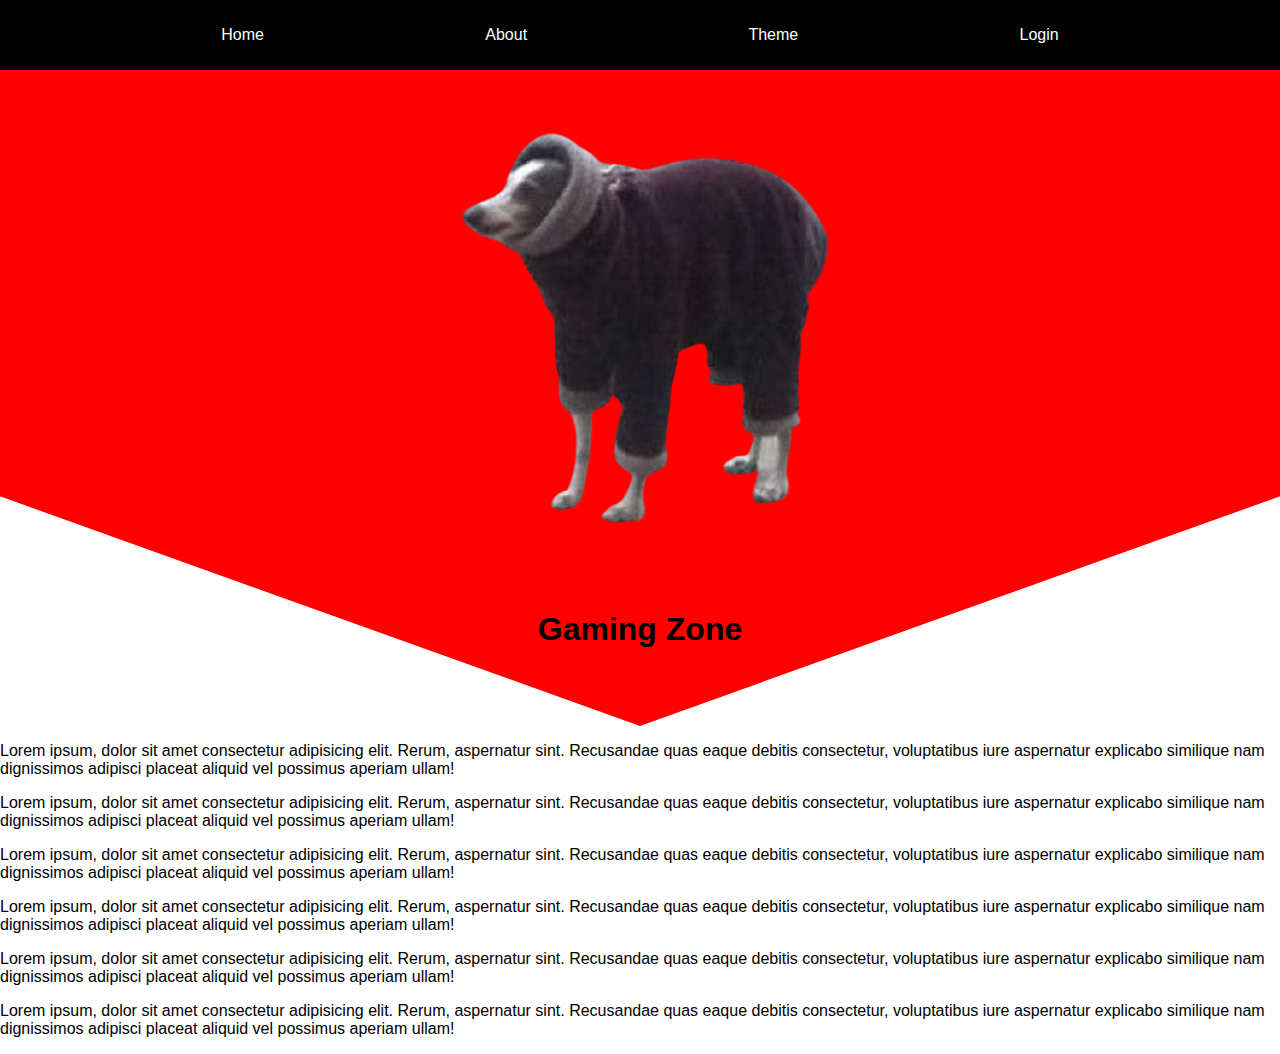
==== index.html @ f0c8d76f "Initial commit" ====
<!DOCTYPE html>
<html lang="en">
<head>
    <meta charset="UTF-8">
    <meta http-equiv="X-UA-Compatible" content="IE=edge">
    <meta name="viewport" content="width=device-width, initial-scale=1.0">
    <link rel="stylesheet" href="styles.css"></link>
    <script defer src="script.js"></script>
    <title>Document</title>
</head>
<body class="light">
    <nav class="navbar">
        <ul class="navbar-nav">
            <li class="nav-item">
                <a href="#">Home</a>
            </li>
            <li class="nav-item">
                <a href="#">About</a>
            </li>
            <li class="nav-item has-dropdown">
                <a href="#">Theme</a>
                <ul class="dropdown">
                    <il class="dropdown-item">
                        <a id="light" href="#">light</a>
                    </il>
                    <il class="dropdown-item">
                        <a id="dark" href="#">dark</a>
                    </il>
                    <il class="dropdown-item">
                        <a id="solar" href="#">solar</a>
                    </il>
                </ul>
            </li>
            <li class="nav-item">
                <a href="#">Login</a>
            </li>
        </ul>
    </nav>
    <header>
        <img src="56b-removebg-preview.png" class="logo">
        <h1>Gaming Zone</h1>
    </header>
    <main>
        <p>Lorem ipsum, dolor sit amet consectetur adipisicing elit. Rerum, aspernatur sint. Recusandae quas eaque debitis consectetur, voluptatibus iure aspernatur explicabo similique nam dignissimos adipisci placeat aliquid vel possimus aperiam ullam!</p>
        <p>Lorem ipsum, dolor sit amet consectetur adipisicing elit. Rerum, aspernatur sint. Recusandae quas eaque debitis consectetur, voluptatibus iure aspernatur explicabo similique nam dignissimos adipisci placeat aliquid vel possimus aperiam ullam!</p>
        <p>Lorem ipsum, dolor sit amet consectetur adipisicing elit. Rerum, aspernatur sint. Recusandae quas eaque debitis consectetur, voluptatibus iure aspernatur explicabo similique nam dignissimos adipisci placeat aliquid vel possimus aperiam ullam!</p>
        <p>Lorem ipsum, dolor sit amet consectetur adipisicing elit. Rerum, aspernatur sint. Recusandae quas eaque debitis consectetur, voluptatibus iure aspernatur explicabo similique nam dignissimos adipisci placeat aliquid vel possimus aperiam ullam!</p>
        <p>Lorem ipsum, dolor sit amet consectetur adipisicing elit. Rerum, aspernatur sint. Recusandae quas eaque debitis consectetur, voluptatibus iure aspernatur explicabo similique nam dignissimos adipisci placeat aliquid vel possimus aperiam ullam!</p>
        <p>Lorem ipsum, dolor sit amet consectetur adipisicing elit. Rerum, aspernatur sint. Recusandae quas eaque debitis consectetur, voluptatibus iure aspernatur explicabo similique nam dignissimos adipisci placeat aliquid vel possimus aperiam ullam!</p>
    </main>

</body>
</html>
---- styles.css ----
body {
    margin: 0;
    padding: 0;
    font-family: 'Arial Narrow Bold', sans-serif;
}

ul {
    list-style-type: none;
    margin: 0;
    padding: 0;
}

a {
    color: currentColor;
    text-decoration: none;
}

.navbar {
    height: 70px;
    width: 100%;
    background: black;
    color: white;
}

.navbar-nav {
    display: flex;
    align-items: center;
    justify-content: space-evenly;
    height: 100%;
}

header {
    padding: 1em;
    background: red;
    margin-bottom: 1em;
    padding-bottom: 3.5em;
    text-align: center;
    clip-path: polygon(50% 0%, 100% 0%, 100% 65%, 50% 100%, 0% 65%, 0% 0%);
}

.dropdown {
    position: absolute;
    width: 300px;
    opacity: 0;
    z-index: 2;
    background: blue;
    border-top: 2px solid white;
    border-bottom-left-radius: 8px;
    border-bottom-right-radius: 8px;

    display: flex;
    align-items: center;
    justify-content: space-evenly;
    height: 3rem;
    margin-top: 2rem;
    padding: .5rem;

    box-shadow: rgba(2,8,20,0.5) 0px .175em .5em;
    transform: translateX(-40%);

    transition: opacity .15% ease-out;
    -moz-transition: opacity .25s ease-out;
    -webkit-transition: opacity .25s  ease-out;
}

.has-dropdown:focus-within .dropdown {
    opacity: 1;
    pointer-events: auto;
}
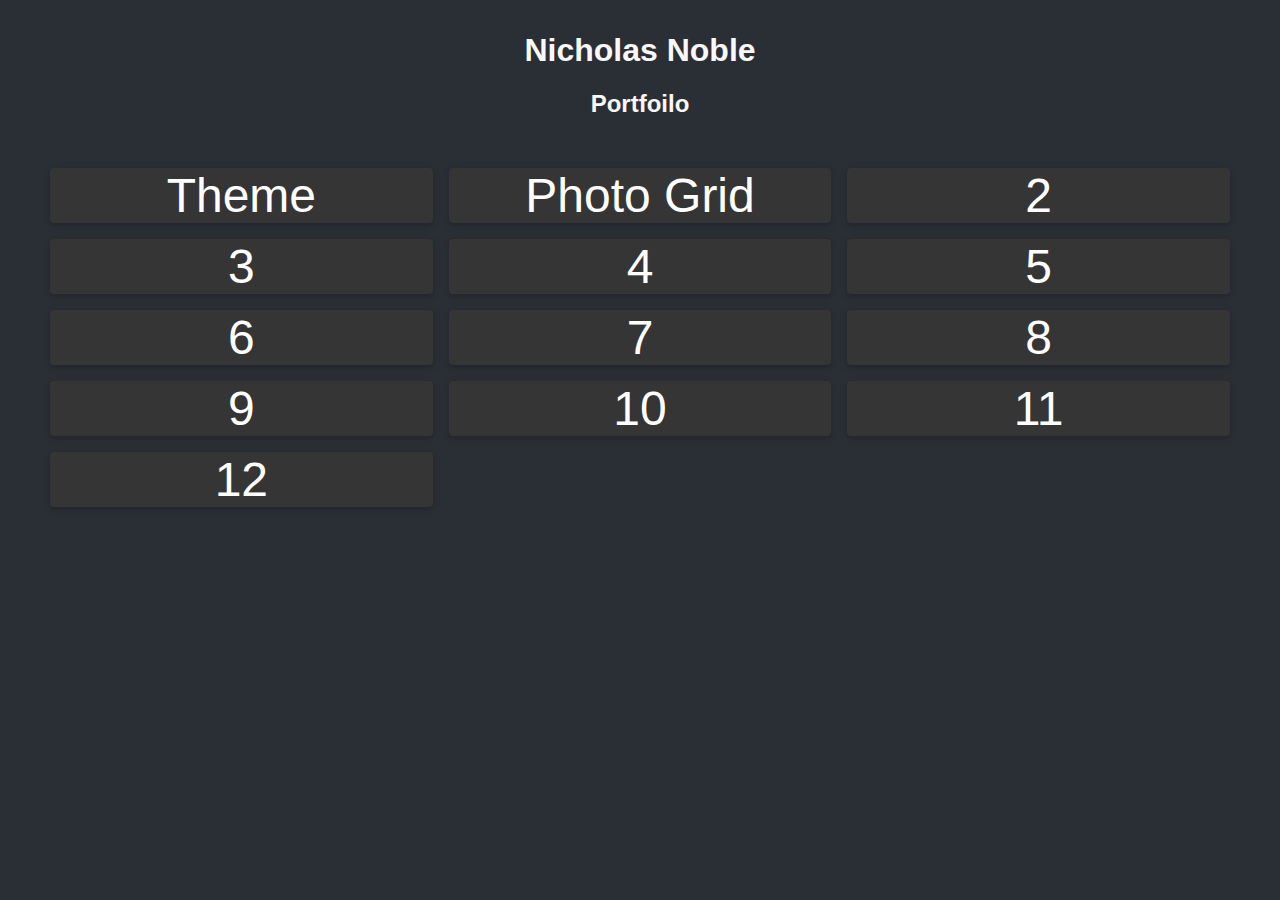
==== commit 26fe1438: "Added some new pages" ====
--- a/index.html
+++ b/index.html
@@ -4,50 +4,34 @@
     <meta charset="UTF-8">
     <meta http-equiv="X-UA-Compatible" content="IE=edge">
     <meta name="viewport" content="width=device-width, initial-scale=1.0">
-    <link rel="stylesheet" href="styles.css"></link>
-    <script defer src="script.js"></script>
-    <title>Document</title>
+    <link rel="stylesheet" href="css/defaultStyles.css"></link>
+    <link rel="stylesheet" href="css/index.css"></link>
+    <link rel="stylesheet" href="css/grid.css"></link>
+    <title>Home</title>
 </head>
-<body class="light">
-    <nav class="navbar">
-        <ul class="navbar-nav">
-            <li class="nav-item">
-                <a href="#">Home</a>
-            </li>
-            <li class="nav-item">
-                <a href="#">About</a>
-            </li>
-            <li class="nav-item has-dropdown">
-                <a href="#">Theme</a>
-                <ul class="dropdown">
-                    <il class="dropdown-item">
-                        <a id="light" href="#">light</a>
-                    </il>
-                    <il class="dropdown-item">
-                        <a id="dark" href="#">dark</a>
-                    </il>
-                    <il class="dropdown-item">
-                        <a id="solar" href="#">solar</a>
-                    </il>
-                </ul>
-            </li>
-            <li class="nav-item">
-                <a href="#">Login</a>
-            </li>
-        </ul>
-    </nav>
+<body class="dark">
     <header>
-        <img src="56b-removebg-preview.png" class="logo">
-        <h1>Gaming Zone</h1>
+        <div class="title-container">
+            <h1>Nicholas Noble</h1>
+            <h2>Portfoilo</h2>
+        </div>
     </header>
     <main>
-        <p>Lorem ipsum, dolor sit amet consectetur adipisicing elit. Rerum, aspernatur sint. Recusandae quas eaque debitis consectetur, voluptatibus iure aspernatur explicabo similique nam dignissimos adipisci placeat aliquid vel possimus aperiam ullam!</p>
-        <p>Lorem ipsum, dolor sit amet consectetur adipisicing elit. Rerum, aspernatur sint. Recusandae quas eaque debitis consectetur, voluptatibus iure aspernatur explicabo similique nam dignissimos adipisci placeat aliquid vel possimus aperiam ullam!</p>
-        <p>Lorem ipsum, dolor sit amet consectetur adipisicing elit. Rerum, aspernatur sint. Recusandae quas eaque debitis consectetur, voluptatibus iure aspernatur explicabo similique nam dignissimos adipisci placeat aliquid vel possimus aperiam ullam!</p>
-        <p>Lorem ipsum, dolor sit amet consectetur adipisicing elit. Rerum, aspernatur sint. Recusandae quas eaque debitis consectetur, voluptatibus iure aspernatur explicabo similique nam dignissimos adipisci placeat aliquid vel possimus aperiam ullam!</p>
-        <p>Lorem ipsum, dolor sit amet consectetur adipisicing elit. Rerum, aspernatur sint. Recusandae quas eaque debitis consectetur, voluptatibus iure aspernatur explicabo similique nam dignissimos adipisci placeat aliquid vel possimus aperiam ullam!</p>
-        <p>Lorem ipsum, dolor sit amet consectetur adipisicing elit. Rerum, aspernatur sint. Recusandae quas eaque debitis consectetur, voluptatibus iure aspernatur explicabo similique nam dignissimos adipisci placeat aliquid vel possimus aperiam ullam!</p>
+        <section class="basic-grid">
+            <a class="card" href="changableTheme.html">Theme</a>
+            <a class="card" href="photoGrid.html">Photo Grid</a>
+            <div class="card">2</div>
+            <div class="card">3</div>
+            <div class="card">4</div>
+            <div class="card">5</div>
+            <div class="card">6</div>
+            <div class="card">7</div>
+            <div class="card">8</div>
+            <div class="card">9</div>
+            <div class="card">10</div>
+            <div class="card">11</div>
+            <div class="card">12</div>
+        </section>
     </main>
-
 </body>
 </html>--- a/css/defaultStyles.css
+++ b/css/defaultStyles.css
@@ -0,0 +1,46 @@
+
+:root {
+    --gray0: #f8f8f8;
+    --gray1: #dbe1e8;
+    --gray2: #b2becd;
+    --gray3: #6c7983;
+    --gray4: #454e56;
+    --gray5: #2a2e35;
+    --gray6: #12181b;
+    --blue: #0084a5;
+    --purple: #a82dd1;
+    --yellow: #d42f45;
+}
+
+
+.dark {
+    --bg: var(--gray5);
+    --bg-nav: linear-gradient(to right, var(--gray5), var(--gray6));
+    --bg-dropdown: var(--gray6);
+    --text: var(--gray0);
+    --border-color: var(--purple);
+    --bg-solar: var(--blue);
+}
+
+body {
+    margin: 0;
+    padding: 0;
+    font-family: 'Arial Narrow Bold', sans-serif;
+    color: var(--text);
+    background: var(--bg);
+}
+
+
+a {
+    text-decoration: none;
+    color: var(--text);
+}
+
+
+.title-container {
+    width: auto;
+    min-width: 300px;
+    height: auto;
+    margin: 2rem;
+    text-align: center;
+}--- a/css/index.css
+++ b/css/index.css
@@ -0,0 +1,6 @@
+
+
+
+
+
+
--- a/css/grid.css
+++ b/css/grid.css
@@ -0,0 +1,58 @@
+
+
+.card {
+    display: flex;
+    flex-direction: column;
+    justify-content: center;
+    align-items: center;
+    background: #353535;
+    font-size: 3rem;
+    color: #fff;
+    box-shadow: rgba(3, 8, 20, 0.1) 0px 0.15rem 0.5rem, rgba(2, 8, 20, 0.1) 0px 0.075rem 0.175rem;
+    height: 100%;
+    width: 100%;
+    border-radius: 4px;
+    transition: all 500ms;
+    overflow: hidden;
+
+    background-size: cover;
+    background-position: center;
+    background-repeat: no-repeat;
+ }
+  
+.card:hover {
+    box-shadow: rgba(2, 8, 20, 0.1) 0px 0.35em 1.175em, rgba(2, 8, 20, 0.08) 0px 0.175em 0.5em;
+    transform: translateY(-3px) scale(1.05);
+ }
+
+
+.basic-grid {
+    margin: 50px;
+    display: grid;
+    gap: 1rem;
+    /* grid-template-columns: 1fr 2fr 1fr; */
+    /* grid-template-columns: repeat(12, 1fr); */
+    grid-template-columns: repeat(auto-fit, minmax(300px, 1fr));
+
+}
+
+.photo-grid {
+    margin: 50px;
+    display: grid;
+    gap: 1rem;
+
+    grid-template-columns: repeat(auto-fit, minmax(240px, 1fr));
+    grid-auto-rows: 240px;
+}
+
+@media screen and (min-width: 600px) {
+    .card-tall {
+        grid-row: span 2 / auto;
+    }
+    
+    .card-wide {
+        grid-column: span 2 / auto;
+    }
+}
+
+
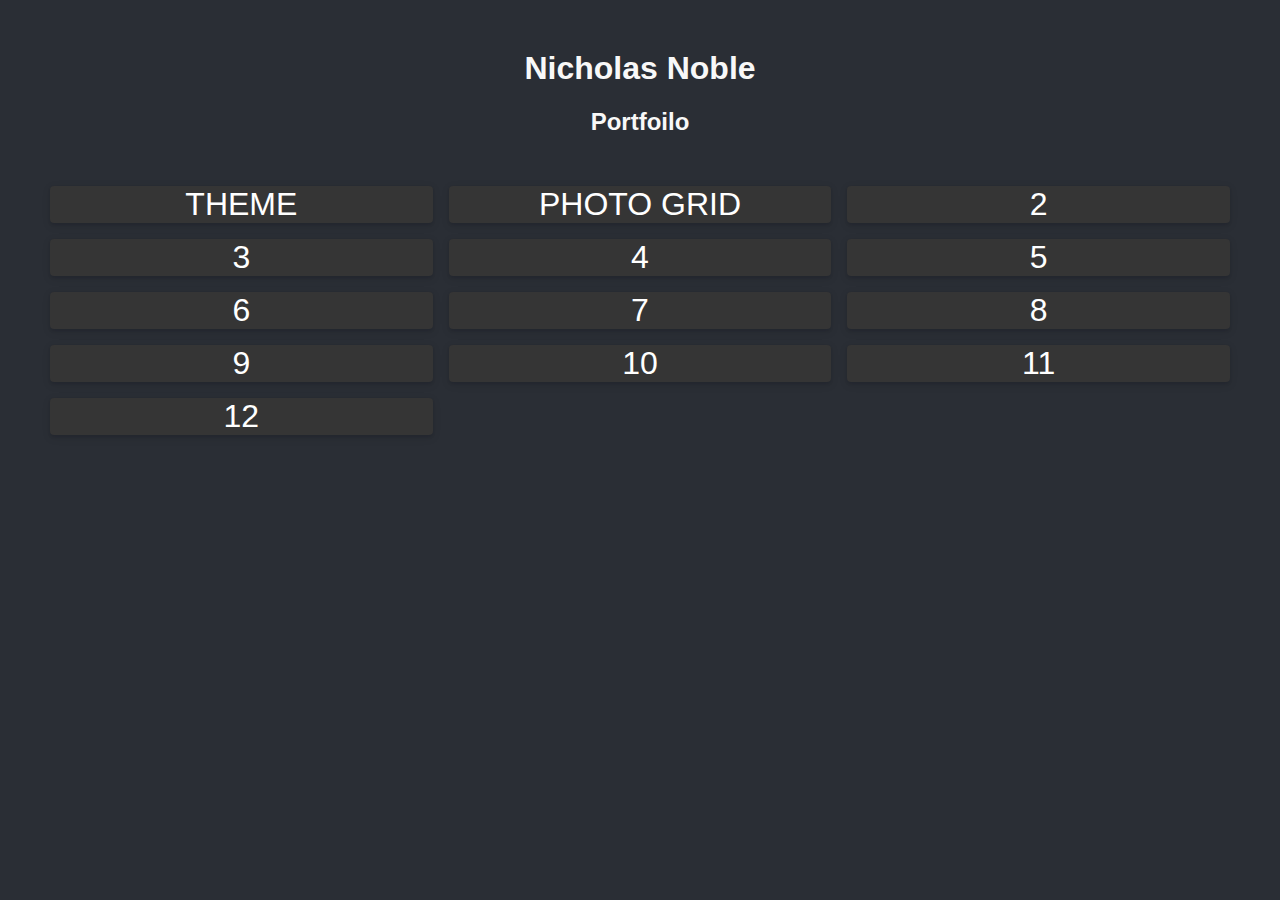
==== commit 0fc7368c: "added images, favicon, and youtube ref" ====
--- a/index.html
+++ b/index.html
@@ -4,6 +4,7 @@
     <meta charset="UTF-8">
     <meta http-equiv="X-UA-Compatible" content="IE=edge">
     <meta name="viewport" content="width=device-width, initial-scale=1.0">
+    <link rel="icon" type="image/x-icon" href="images/favicon.ico">
     <link rel="stylesheet" href="css/defaultStyles.css"></link>
     <link rel="stylesheet" href="css/index.css"></link>
     <link rel="stylesheet" href="css/grid.css"></link>
--- a/css/defaultStyles.css
+++ b/css/defaultStyles.css
@@ -10,6 +10,8 @@
     --blue: #0084a5;
     --purple: #a82dd1;
     --yellow: #d42f45;
+
+    --padding: 50px;
 }
 
 
@@ -22,9 +24,18 @@
     --bg-solar: var(--blue);
 }
 
+.light {
+    --bg: var(--gray0);
+    --bg-nav: linear-gradient(to right, var(--gray1), var(--gray3));
+    --bg-dropdown: var(--gray0);
+    --text: var(--gray6);
+    --border-color: var(--blue);
+    --bg-solar: var(--yellow);
+}
+
 body {
     margin: 0;
-    padding: 0;
+    padding: 0px;
     font-family: 'Arial Narrow Bold', sans-serif;
     color: var(--text);
     background: var(--bg);
@@ -39,8 +50,30 @@
 
 .title-container {
     width: auto;
-    min-width: 300px;
+    min-width: 500px;
     height: auto;
-    margin: 2rem;
+    margin: 50px;
     text-align: center;
+}
+
+.video-container {
+    display: flex;
+    flex-direction: column;
+    justify-content: center;
+    align-items: center;
+
+    width: 100%;
+    min-width: 600px;    
+}
+
+.video-container iframe, .video-container object, .video-container embed {
+	width: calc(100% - 100px);
+    height: calc(100% - 100px);
+    aspect-ratio: 16/9;
+
+    min-width: 500px;
+    max-width: 1280px;
+    margin: var(--padding);
+    margin-top: 0px;
+
 }--- a/css/grid.css
+++ b/css/grid.css
@@ -6,7 +6,9 @@
     justify-content: center;
     align-items: center;
     background: #353535;
-    font-size: 3rem;
+    font-size: 2em;
+    text-transform: uppercase;
+    user-select: none;
     color: #fff;
     box-shadow: rgba(3, 8, 20, 0.1) 0px 0.15rem 0.5rem, rgba(2, 8, 20, 0.1) 0px 0.075rem 0.175rem;
     height: 100%;
@@ -25,19 +27,26 @@
     transform: translateY(-3px) scale(1.05);
  }
 
+.card:active {
+    transition-duration: 100ms;
+    box-shadow: rgba(2, 8, 20, 0.1) 0px 0.35em 1.175em, rgba(2, 8, 20, 0.08) 0px 0.175em 0.5em;
+    transform: translateY(-3px) scale(0.8);
+}
+
+
 
 .basic-grid {
-    margin: 50px;
     display: grid;
     gap: 1rem;
     /* grid-template-columns: 1fr 2fr 1fr; */
     /* grid-template-columns: repeat(12, 1fr); */
     grid-template-columns: repeat(auto-fit, minmax(300px, 1fr));
+    margin: var(--padding);
 
 }
 
 .photo-grid {
-    margin: 50px;
+    margin: var(--padding);
     display: grid;
     gap: 1rem;
 
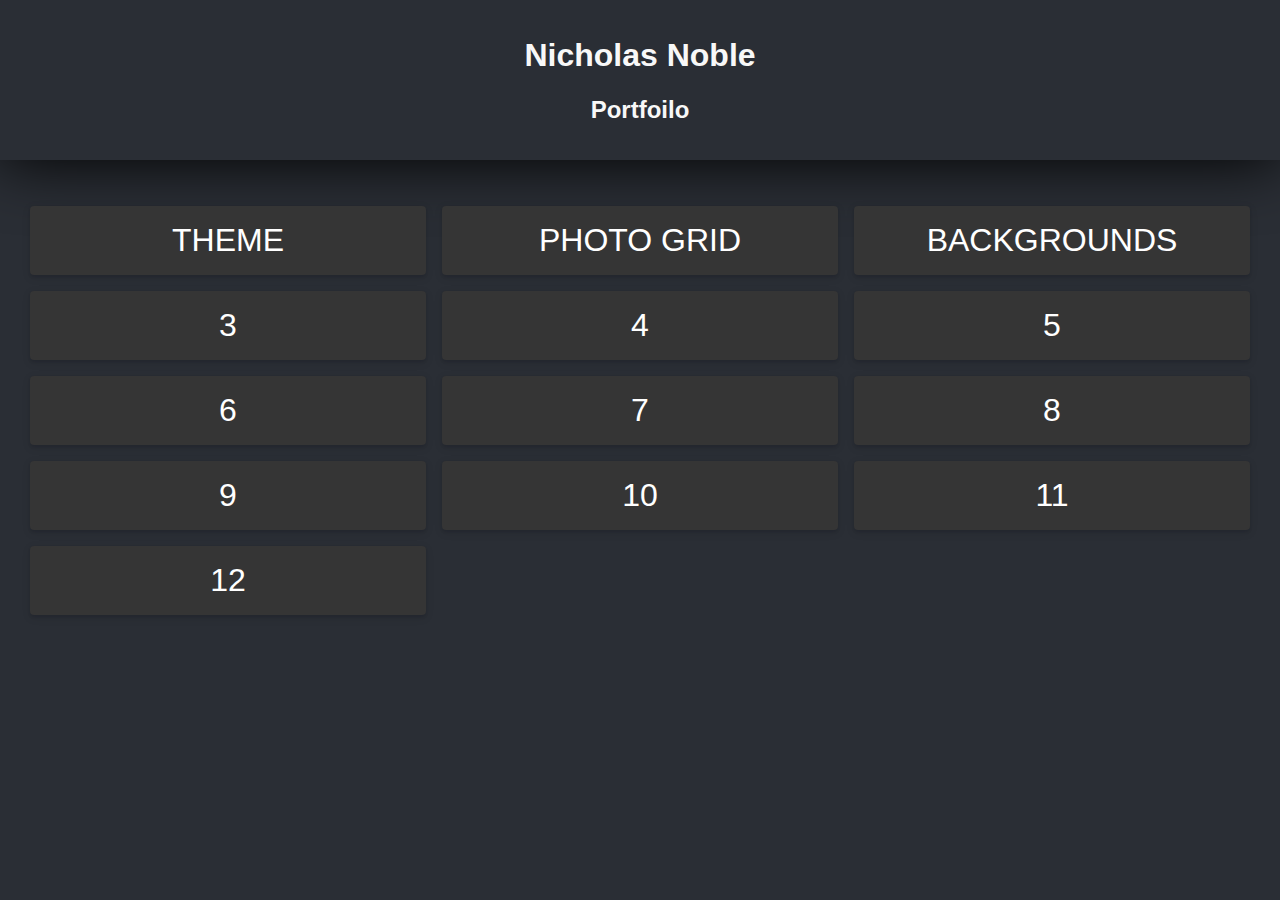
==== commit 2cc96f53: "Added backgrounds page" ====
--- a/index.html
+++ b/index.html
@@ -7,7 +7,6 @@
     <link rel="icon" type="image/x-icon" href="images/favicon.ico">
     <link rel="stylesheet" href="css/defaultStyles.css"></link>
     <link rel="stylesheet" href="css/index.css"></link>
-    <link rel="stylesheet" href="css/grid.css"></link>
     <title>Home</title>
 </head>
 <body class="dark">
@@ -21,7 +20,7 @@
         <section class="basic-grid">
             <a class="card" href="changableTheme.html">Theme</a>
             <a class="card" href="photoGrid.html">Photo Grid</a>
-            <div class="card">2</div>
+            <a class="card" href="backgrounds.html">Backgrounds</a>
             <div class="card">3</div>
             <div class="card">4</div>
             <div class="card">5</div>
--- a/css/defaultStyles.css
+++ b/css/defaultStyles.css
@@ -11,7 +11,8 @@
     --purple: #a82dd1;
     --yellow: #d42f45;
 
-    --padding: 50px;
+    --padding: 30px;
+    --minWidth: 300px;
 }
 
 
@@ -49,11 +50,12 @@
 
 
 .title-container {
-    width: auto;
-    min-width: 500px;
-    height: auto;
-    margin: 50px;
+    /* min-width: 300px; */
     text-align: center;
+    white-space: nowrap;
+    box-shadow: 0rem 0rem 4rem rgba(0 0 0 / 1);
+    background-color: var(--bg);
+    padding: 1rem;
 }
 
 .video-container {
@@ -62,18 +64,16 @@
     justify-content: center;
     align-items: center;
 
-    width: 100%;
-    min-width: 600px;    
+    /* width: 100%; */
+    min-width: 200px;
+    margin: 1rem;
 }
 
 .video-container iframe, .video-container object, .video-container embed {
-	width: calc(100% - 100px);
-    height: calc(100% - 100px);
+    width: 100%;
+    height: 100%;
     aspect-ratio: 16/9;
-
-    min-width: 500px;
+    display: block;
+    min-width: 200px;
     max-width: 1280px;
-    margin: var(--padding);
-    margin-top: 0px;
-
 }--- a/css/index.css
+++ b/css/index.css
@@ -1,6 +1,52 @@
+
+
+.card {
+    display: flex;
+    flex-direction: column;
+    justify-content: center;
+    align-items: center;
+    background: #353535;
+    font-size: 2em;
+    text-transform: uppercase;
+    user-select: none;
+    color: #fff;
+    box-shadow: rgba(3, 8, 20, 0.1) 0px 0.15rem 0.5rem, rgba(2, 8, 20, 0.1) 0px 0.075rem 0.175rem;
+    height: 100%;
+    width: 100%;
+    border-radius: 4px;
+    transition: all 500ms;
+    overflow: hidden;
+
+    background-size: cover;
+    background-position: center;
+    background-repeat: no-repeat;
+
+    margin-top: 1rem;
+    margin-bottom: 1rem;
+ }
+  
+.card:hover {
+    box-shadow: rgba(2, 8, 20, 0.1) 0px 0.35em 1.175em, rgba(2, 8, 20, 0.08) 0px 0.175em 0.5em;
+    transform: translateY(-3px) scale(1.05);
+ }
+
+.card:active {
+    transition-duration: 100ms;
+    box-shadow: rgba(2, 8, 20, 0.1) 0px 0.35em 1.175em, rgba(2, 8, 20, 0.08) 0px 0.175em 0.5em;
+    transform: translateY(-3px) scale(0.8);
+}
 
 
 
+.basic-grid {
+    display: grid;
+    gap: 1rem;
+    /* grid-template-columns: 1fr 2fr 1fr; */
+    /* grid-template-columns: repeat(12, 1fr); */
+    grid-template-columns: repeat(auto-fit, minmax(300px, 1fr));
+    margin: var(--padding);
+
+}
 
 
 
